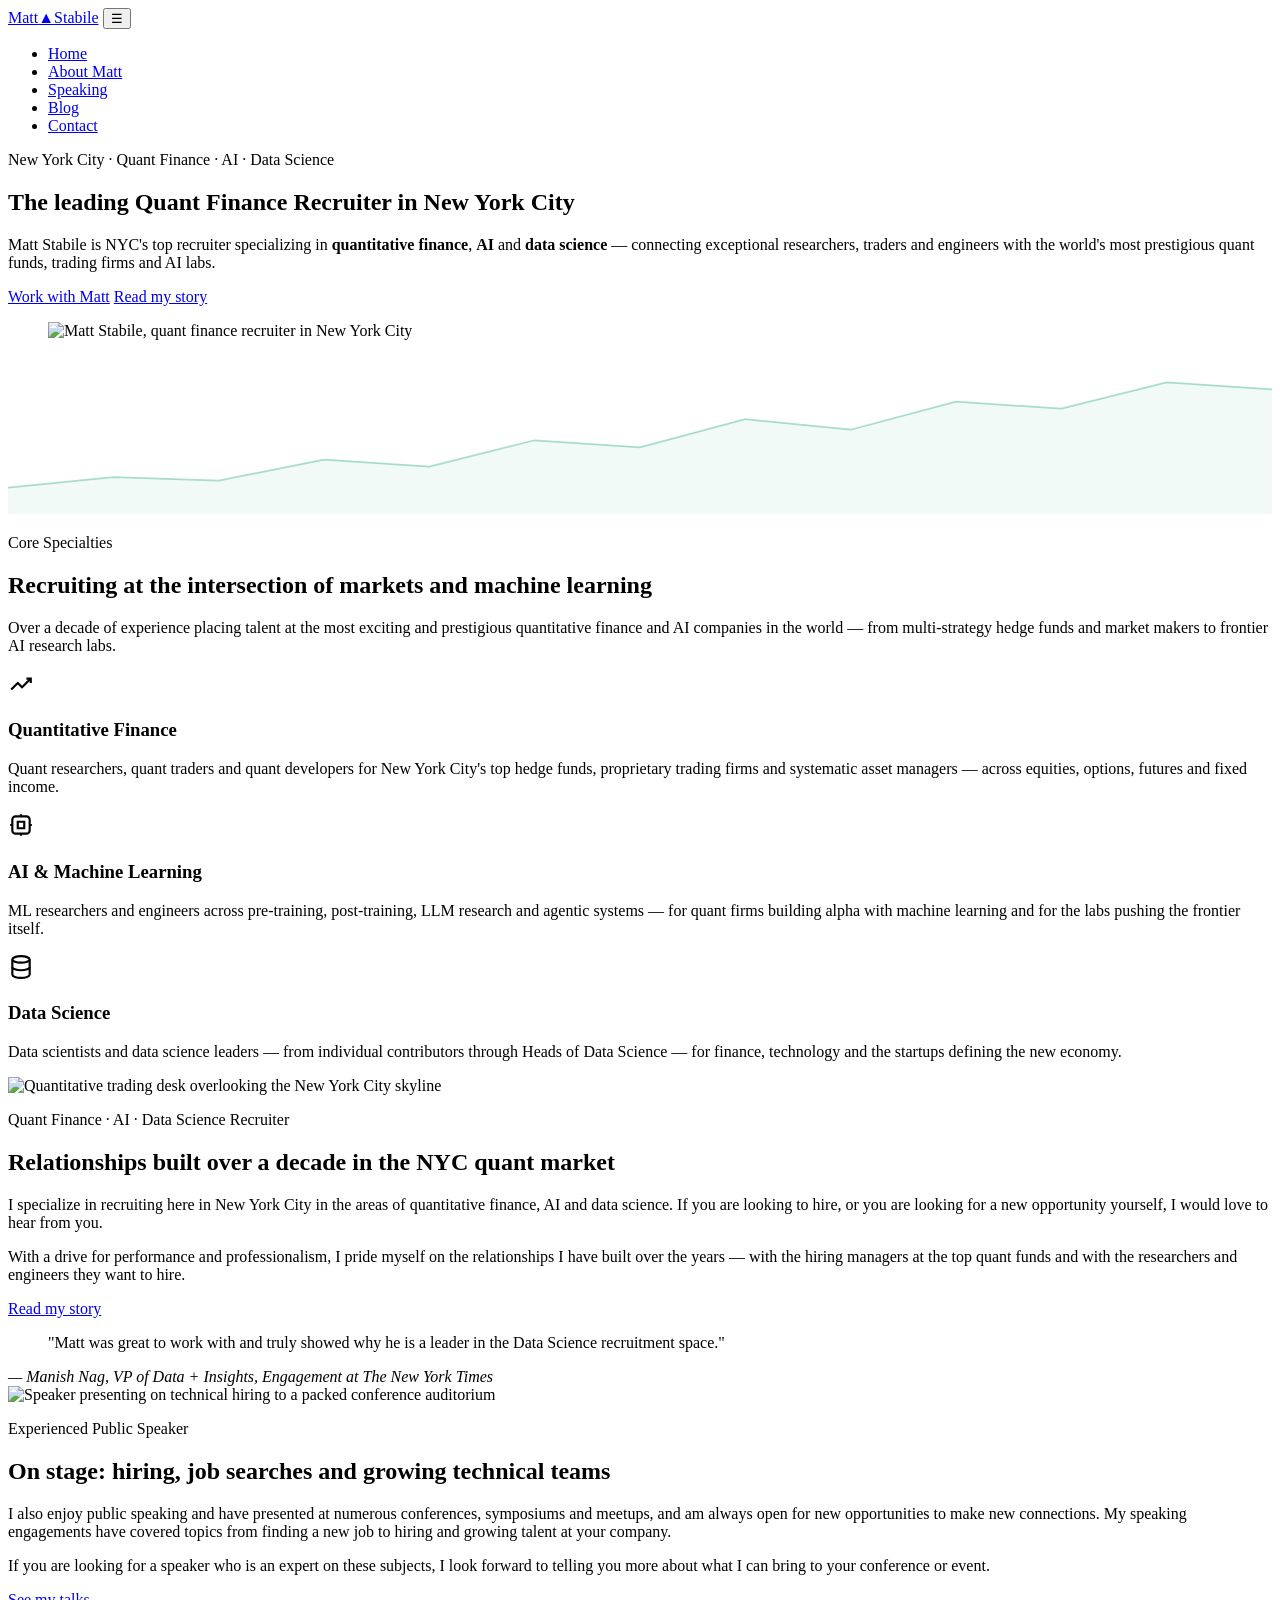
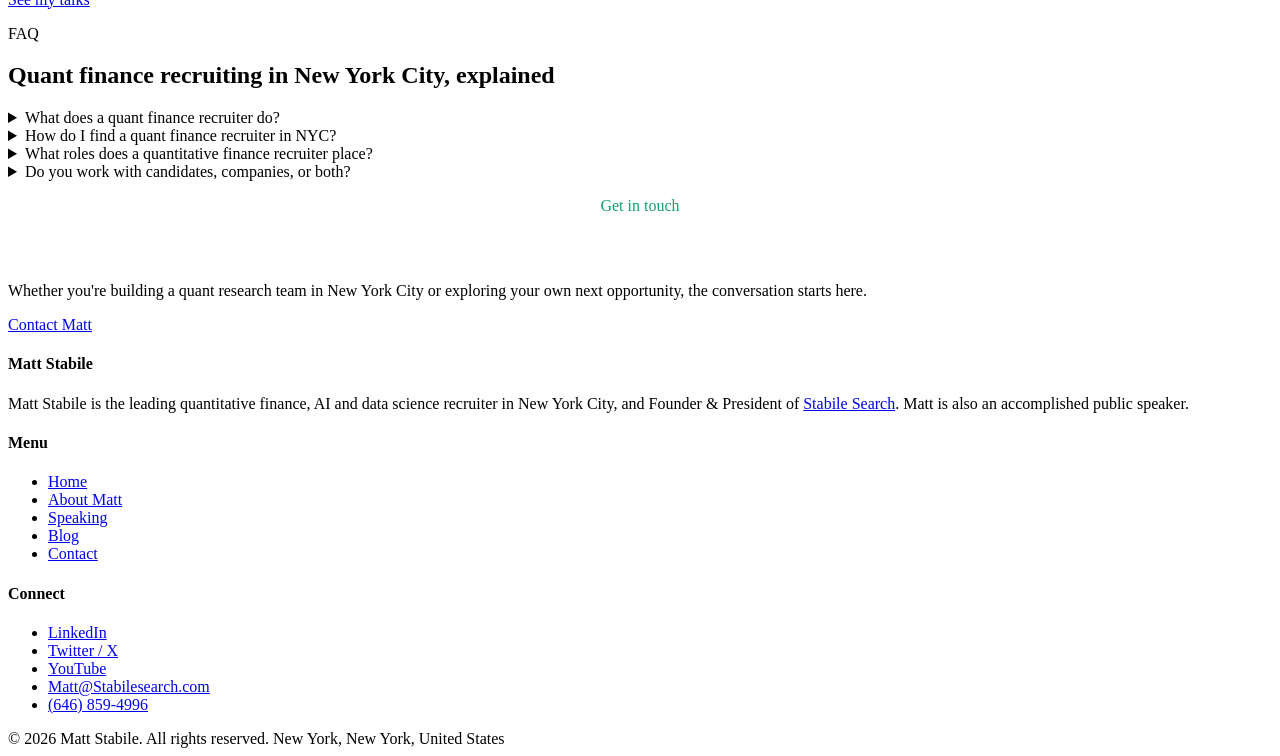
==== mattstabile-site-full_1/index.html @ 79f7623c "Add files via upload" ====
<!DOCTYPE html>
<html lang="en">
<head>
  <meta charset="UTF-8">
  <meta name="viewport" content="width=device-width, initial-scale=1">
  <title>Quant Finance Recruiter NYC | Matt Stabile — Quantitative Finance, AI &amp; Data Science Recruiting</title>
  <meta name="description" content="Matt Stabile is New York City's leading quant finance recruiter, placing quantitative researchers, traders, AI/ML researchers and data scientists at the top quant funds and trading firms in NYC.">
  <link rel="canonical" href="https://www.mattstabile.com/">

  <!-- Open Graph -->
  <meta property="og:type" content="website">
  <meta property="og:url" content="https://www.mattstabile.com/">
  <meta property="og:title" content="Quant Finance Recruiter NYC | Matt Stabile">
  <meta property="og:description" content="New York City's leading recruiter for Quantitative Finance, AI and Data Science. Founder of Stabile Search.">
  <meta property="og:image" content="https://www.mattstabile.com/images/nyc-quant-finance-recruiter-headshot.jpg">
  <meta property="og:site_name" content="Matt Stabile — Quant Finance Recruiter NYC">
  <meta name="twitter:card" content="summary_large_image">
  <meta name="twitter:title" content="Quant Finance Recruiter NYC | Matt Stabile">
  <meta name="twitter:description" content="New York City's leading recruiter for Quantitative Finance, AI and Data Science.">

  <!-- Fonts -->
  <link rel="preconnect" href="https://fonts.googleapis.com">
  <link rel="preconnect" href="https://fonts.gstatic.com" crossorigin>
  <link href="https://fonts.googleapis.com/css2?family=Space+Grotesk:wght@400;500;600;700&family=Inter:wght@400;500;600&family=IBM+Plex+Mono:wght@400;500;600&display=swap" rel="stylesheet">
  <link rel="stylesheet" href="/css/styles.css">

  <!-- Structured data -->
  <script type="application/ld+json">
  {
    "@context": "https://schema.org",
    "@graph": [
      {
        "@type": "Person",
        "@id": "https://www.mattstabile.com/#matt",
        "name": "Matt Stabile",
        "url": "https://www.mattstabile.com/",
        "image": "https://www.mattstabile.com/images/nyc-quant-finance-recruiter-headshot.jpg",
        "jobTitle": "Quantitative Finance, AI and Data Science Recruiter",
        "worksFor": {
          "@type": "Organization",
          "name": "Stabile Search",
          "url": "https://www.stabilesearch.com/"
        },
        "address": {
          "@type": "PostalAddress",
          "addressLocality": "New York",
          "addressRegion": "NY",
          "addressCountry": "US"
        },
        "email": "mailto:Matt@Stabilesearch.com",
        "telephone": "+1-646-859-4996",
        "sameAs": [
          "https://www.linkedin.com/in/mattstabile/",
          "https://twitter.com/MattStabile",
          "https://www.youtube.com/channel/UCa07s9wpaJpssXG7zZ10Rkg"
        ]
      },
      {
        "@type": "ProfessionalService",
        "@id": "https://www.mattstabile.com/#service",
        "name": "Matt Stabile — Quant Finance Recruiter NYC",
        "description": "Executive recruiting for quantitative finance, AI/ML research and data science roles in New York City.",
        "url": "https://www.mattstabile.com/",
        "founder": { "@id": "https://www.mattstabile.com/#matt" },
        "areaServed": {
          "@type": "City",
          "name": "New York City"
        },
        "address": {
          "@type": "PostalAddress",
          "addressLocality": "New York",
          "addressRegion": "NY",
          "addressCountry": "US"
        },
        "telephone": "+1-646-859-4996",
        "email": "Matt@Stabilesearch.com",
        "knowsAbout": ["Quantitative Finance Recruiting", "Quant Research", "Systematic Trading", "Machine Learning", "Artificial Intelligence", "Data Science", "LLM Research", "Executive Search"]
      },
      {
        "@type": "FAQPage",
        "mainEntity": [
          {
            "@type": "Question",
            "name": "What does a quant finance recruiter do?",
            "acceptedAnswer": {
              "@type": "Answer",
              "text": "A quant finance recruiter specializes in placing quantitative researchers, quant traders, quant developers and machine learning researchers at hedge funds, proprietary trading firms and asset managers. The role requires deep knowledge of how quant firms hire — from interview formats and compensation structures to non-compete dynamics and submission logistics — so both candidates and hiring managers can move quickly and confidently."
            }
          },
          {
            "@type": "Question",
            "name": "How do I find a quant finance recruiter in NYC?",
            "acceptedAnswer": {
              "@type": "Answer",
              "text": "Look for a recruiter with a long track record of placements at the major New York City quant funds and trading firms, direct relationships with the hiring managers themselves, and fluency in the technical work — quant research, systematic trading, machine learning and data science. Matt Stabile has spent over a decade recruiting exclusively in this space in New York City."
            }
          },
          {
            "@type": "Question",
            "name": "What roles does a quantitative finance recruiter place?",
            "acceptedAnswer": {
              "@type": "Answer",
              "text": "Typical placements include Quantitative Researcher, Quantitative Trader, Quantitative Developer, Machine Learning Researcher, LLM and post-training research roles, Data Scientist, and leadership positions such as Head of Quant Research or Head of Data Science. Firms range from the largest multi-strategy hedge funds and market makers to AI research labs and startups."
            }
          },
          {
            "@type": "Question",
            "name": "Do you work with candidates, companies, or both?",
            "acceptedAnswer": {
              "@type": "Answer",
              "text": "Both. Companies engage Matt to build pipelines for hard-to-fill quant, AI and data science roles in New York City. Candidates work with Matt confidentially to navigate the market, benchmark compensation, and get in front of the right teams at the right firms."
            }
          }
        ]
      }
    ]
  }
  </script>
</head>
<body>

  <header class="site-header">
    <div class="wrap nav">
      <a class="brand" href="/">Matt<span class="tick">▲</span>Stabile</a>
      <button class="nav-toggle" aria-label="Open menu" onclick="document.querySelector('.nav-links').classList.toggle('open')">☰</button>
      <ul class="nav-links">
        <li><a href="/" aria-current="page">Home</a></li>
        <li><a href="/about.html">About Matt</a></li>
        <li><a href="/speaking.html">Speaking</a></li>
        <li><a href="/blog/">Blog</a></li>
        <li><a class="btn btn-solid" href="/contact.html">Contact</a></li>
      </ul>
    </div>
  </header>

  <main>

    <!-- HERO -->
    <section class="hero">
      <div class="wrap hero-grid">
        <div>
          <p class="eyebrow">New York City · Quant Finance · AI · Data Science</p>
          <h1>The leading <span class="hl">Quant Finance Recruiter</span> in <strong>New York City</strong></h1>
          <p class="lede">Matt Stabile is NYC's top recruiter specializing in <strong>quantitative finance</strong>, <strong>AI</strong> and <strong>data science</strong> — connecting exceptional researchers, traders and engineers with the world's most prestigious quant funds, trading firms and AI labs.</p>
          <div class="hero-ctas">
            <a class="btn btn-solid" href="/contact.html">Work with Matt</a>
            <a class="btn" href="/about.html">Read my story</a>
          </div>
        </div>
        <figure class="hero-photo hero-photo-round">
          <img src="/images/nyc-quant-finance-recruiter-headshot.jpg" alt="Matt Stabile, quant finance recruiter in New York City" width="500" height="500" loading="eager">
        </figure>
      </div>
      <svg class="hero-chart" viewBox="0 0 1440 180" preserveAspectRatio="none" aria-hidden="true">
        <path d="M0,150 L120,138 L240,142 L360,118 L480,126 L600,96 L720,104 L840,72 L960,84 L1080,52 L1200,60 L1320,30 L1440,38" fill="none" stroke="#0fa36b" stroke-width="2" opacity="0.35"/>
        <path d="M0,150 L120,138 L240,142 L360,118 L480,126 L600,96 L720,104 L840,72 L960,84 L1080,52 L1200,60 L1320,30 L1440,38 L1440,180 L0,180 Z" fill="#0fa36b" opacity="0.05"/>
      </svg>
    </section>

    <!-- CORE SPECIALTIES -->
    <section class="section">
      <div class="wrap">
        <p class="eyebrow">Core Specialties</p>
        <h2 class="section-title">Recruiting at the intersection of markets and machine learning</h2>
        <p class="section-intro">Over a decade of experience placing talent at the most exciting and prestigious quantitative finance and AI companies in the world — from multi-strategy hedge funds and market makers to frontier AI research labs.</p>
        <div class="cards">
          <article class="card">
            <div class="icon" aria-hidden="true">
              <svg width="26" height="26" viewBox="0 0 24 24" fill="none" stroke="currentColor" stroke-width="2"><path d="M3 17l6-6 4 4 8-8"/><path d="M17 7h4v4"/></svg>
            </div>
            <h3>Quantitative Finance</h3>
            <p>Quant researchers, quant traders and quant developers for New York City's top hedge funds, proprietary trading firms and systematic asset managers — across equities, options, futures and fixed income.</p>
          </article>
          <article class="card">
            <div class="icon" aria-hidden="true">
              <svg width="26" height="26" viewBox="0 0 24 24" fill="none" stroke="currentColor" stroke-width="2"><rect x="4" y="4" width="16" height="16" rx="3"/><path d="M9 9h6v6H9z"/><path d="M12 2v2M12 20v2M2 12h2M20 12h2"/></svg>
            </div>
            <h3>AI &amp; Machine Learning</h3>
            <p>ML researchers and engineers across pre-training, post-training, LLM research and agentic systems — for quant firms building alpha with machine learning and for the labs pushing the frontier itself.</p>
          </article>
          <article class="card">
            <div class="icon" aria-hidden="true">
              <svg width="26" height="26" viewBox="0 0 24 24" fill="none" stroke="currentColor" stroke-width="2"><ellipse cx="12" cy="5" rx="8" ry="3"/><path d="M4 5v14c0 1.7 3.6 3 8 3s8-1.3 8-3V5"/><path d="M4 12c0 1.7 3.6 3 8 3s8-1.3 8-3"/></svg>
            </div>
            <h3>Data Science</h3>
            <p>Data scientists and data science leaders — from individual contributors through Heads of Data Science — for finance, technology and the startups defining the new economy.</p>
          </article>
        </div>
      </div>
    </section>

    <!-- ABOUT SPLIT -->
    <section class="section section-steel">
      <div class="wrap split">
        <div class="split-media">
          <img src="/images/nyc-quant-finance-recruiter-office.jpg" alt="Quantitative trading desk overlooking the New York City skyline" width="1406" height="1406" loading="lazy">
        </div>
        <div>
          <p class="eyebrow">Quant Finance · AI · Data Science Recruiter</p>
          <h2 class="section-title">Relationships built over a decade in the NYC quant market</h2>
          <p>I specialize in recruiting here in New York City in the areas of quantitative finance, AI and data science. If you are looking to hire, or you are looking for a new opportunity yourself, I would love to hear from you.</p>
          <p>With a drive for performance and professionalism, I pride myself on the relationships I have built over the years — with the hiring managers at the top quant funds and with the researchers and engineers they want to hire.</p>
          <a class="btn" href="/about.html">Read my story</a>
        </div>
      </div>
    </section>

    <!-- QUOTE -->
    <section class="section section-ink">
      <div class="wrap quote">
        <blockquote>"Matt was great to work with and truly showed why he is a leader in the Data Science recruitment space."</blockquote>
        <cite>— Manish Nag, VP of Data + Insights, Engagement at The New York Times</cite>
      </div>
    </section>

    <!-- SPEAKING SPLIT -->
    <section class="section">
      <div class="wrap split reverse">
        <div class="split-media">
          <img src="/images/nyc-quant-finance-recruiter-speaking.jpg" alt="Speaker presenting on technical hiring to a packed conference auditorium" width="1667" height="1667" loading="lazy">
        </div>
        <div>
          <p class="eyebrow">Experienced Public Speaker</p>
          <h2 class="section-title">On stage: hiring, job searches and growing technical teams</h2>
          <p>I also enjoy public speaking and have presented at numerous conferences, symposiums and meetups, and am always open for new opportunities to make new connections. My speaking engagements have covered topics from finding a new job to hiring and growing talent at your company.</p>
          <p>If you are looking for a speaker who is an expert on these subjects, I look forward to telling you more about what I can bring to your conference or event.</p>
          <a class="btn" href="/speaking.html">See my talks</a>
        </div>
      </div>
    </section>

    <!-- FAQ -->
    <section class="section section-steel" id="faq">
      <div class="wrap">
        <p class="eyebrow">FAQ</p>
        <h2 class="section-title">Quant finance recruiting in New York City, explained</h2>
        <div class="faq">
          <details>
            <summary>What does a quant finance recruiter do?</summary>
            <p>A quant finance recruiter specializes in placing quantitative researchers, quant traders, quant developers and machine learning researchers at hedge funds, proprietary trading firms and asset managers. The role requires deep knowledge of how quant firms hire — from interview formats and compensation structures to non-compete dynamics and submission logistics — so both candidates and hiring managers can move quickly and confidently.</p>
          </details>
          <details>
            <summary>How do I find a quant finance recruiter in NYC?</summary>
            <p>Look for a recruiter with a long track record of placements at the major New York City quant funds and trading firms, direct relationships with the hiring managers themselves, and real fluency in the technical work — quant research, systematic trading, machine learning and data science. I have spent over a decade recruiting exclusively in this space here in New York City.</p>
          </details>
          <details>
            <summary>What roles does a quantitative finance recruiter place?</summary>
            <p>Typical placements include Quantitative Researcher, Quantitative Trader, Quantitative Developer, Machine Learning Researcher, LLM and post-training research roles, Data Scientist, and leadership positions such as Head of Quant Research or Head of Data Science. Firms range from the largest multi-strategy hedge funds and market makers to AI research labs and startups.</p>
          </details>
          <details>
            <summary>Do you work with candidates, companies, or both?</summary>
            <p>Both. Companies engage me to build pipelines for hard-to-fill quant, AI and data science roles in New York City. Candidates work with me confidentially to navigate the market, benchmark compensation, and get in front of the right teams at the right firms.</p>
          </details>
        </div>
      </div>
    </section>

    <!-- CTA -->
    <section class="section section-ink cta-band">
      <div class="wrap">
        <p class="eyebrow" style="color:#0fa36b; justify-content:center; display:flex;">Get in touch</p>
        <h2 class="section-title" style="color:#fff;">Hiring quant talent — or ready for your next move?</h2>
        <p>Whether you're building a quant research team in New York City or exploring your own next opportunity, the conversation starts here.</p>
        <a class="btn btn-light" href="/contact.html">Contact Matt</a>
      </div>
    </section>

  </main>

  <footer class="site-footer">
    <div class="wrap">
      <div class="footer-grid">
        <div>
          <h4>Matt Stabile</h4>
          <p>Matt Stabile is the leading quantitative finance, AI and data science recruiter in New York City, and Founder &amp; President of <a href="https://www.stabilesearch.com/">Stabile Search</a>. Matt is also an accomplished public speaker.</p>
        </div>
        <div>
          <h4>Menu</h4>
          <ul>
            <li><a href="/">Home</a></li>
            <li><a href="/about.html">About Matt</a></li>
            <li><a href="/speaking.html">Speaking</a></li>
            <li><a href="/blog/">Blog</a></li>
            <li><a href="/contact.html">Contact</a></li>
          </ul>
        </div>
        <div>
          <h4>Connect</h4>
          <ul>
            <li><a href="https://www.linkedin.com/in/mattstabile/" rel="me">LinkedIn</a></li>
            <li><a href="https://twitter.com/MattStabile" rel="me">Twitter / X</a></li>
            <li><a href="https://www.youtube.com/channel/UCa07s9wpaJpssXG7zZ10Rkg" rel="me">YouTube</a></li>
            <li><a href="mailto:Matt@Stabilesearch.com">Matt@Stabilesearch.com</a></li>
            <li><a href="tel:+16468594996">(646) 859-4996</a></li>
          </ul>
        </div>
      </div>
      <div class="footer-bottom">
        <span>© 2026 Matt Stabile. All rights reserved.</span>
        <span>New York, New York, United States</span>
      </div>
    </div>
  </footer>

</body>
</html>
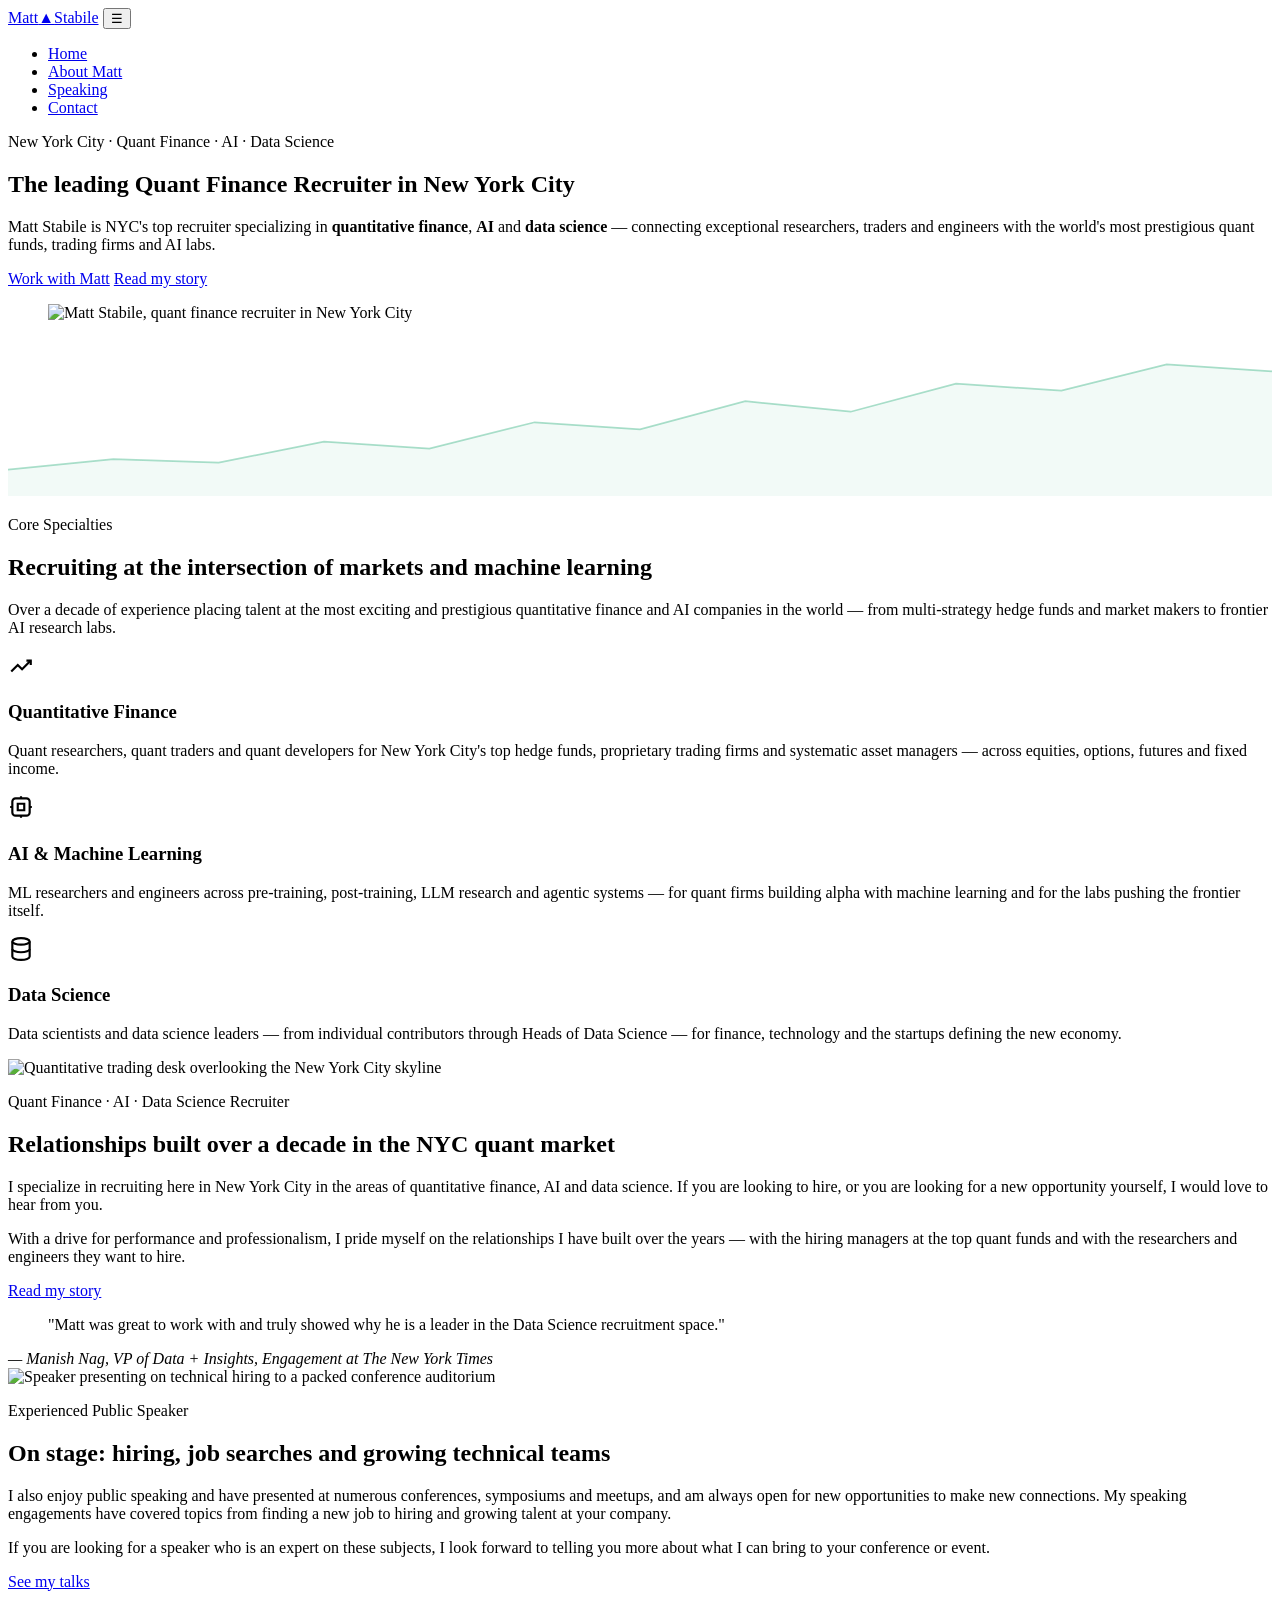
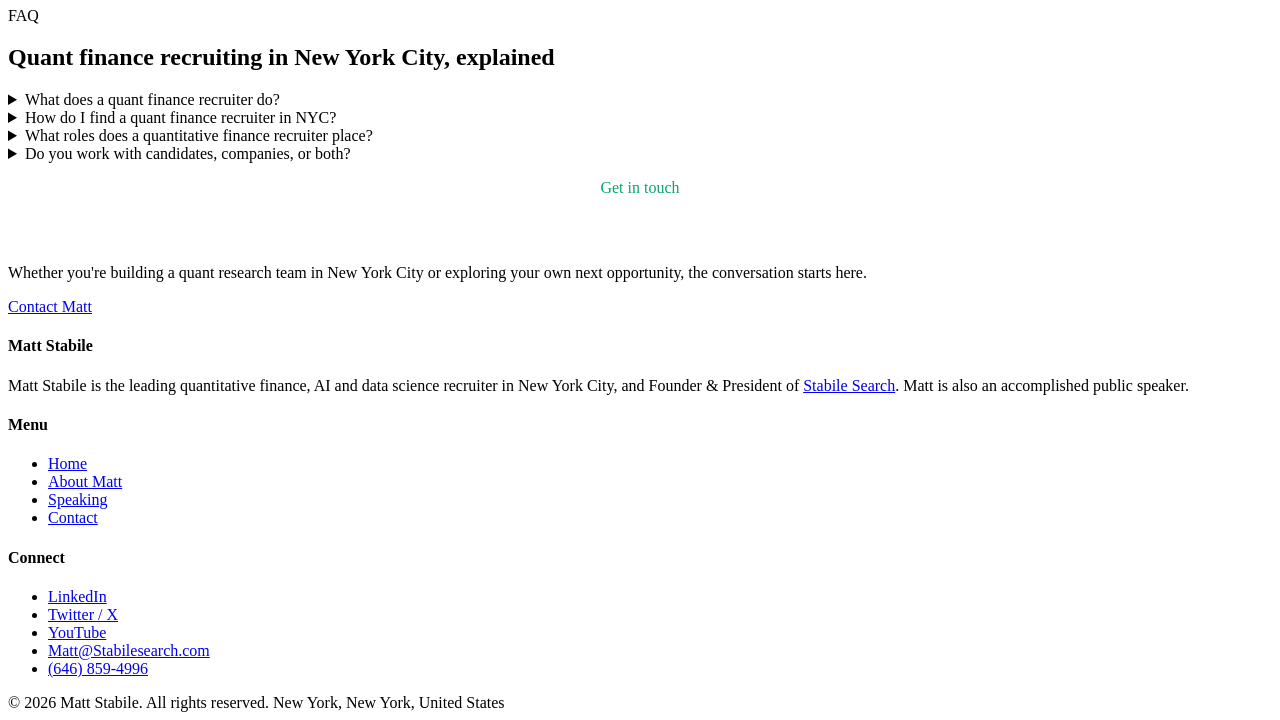
==== commit 8536289d: "Remove Blog links from nav and footer" ====
--- a/mattstabile-site-full_1/index.html
+++ b/mattstabile-site-full_1/index.html
@@ -127,7 +127,6 @@
         <li><a href="/" aria-current="page">Home</a></li>
         <li><a href="/about.html">About Matt</a></li>
         <li><a href="/speaking.html">Speaking</a></li>
-        <li><a href="/blog/">Blog</a></li>
         <li><a class="btn btn-solid" href="/contact.html">Contact</a></li>
       </ul>
     </div>
@@ -280,7 +279,6 @@
             <li><a href="/">Home</a></li>
             <li><a href="/about.html">About Matt</a></li>
             <li><a href="/speaking.html">Speaking</a></li>
-            <li><a href="/blog/">Blog</a></li>
             <li><a href="/contact.html">Contact</a></li>
           </ul>
         </div>
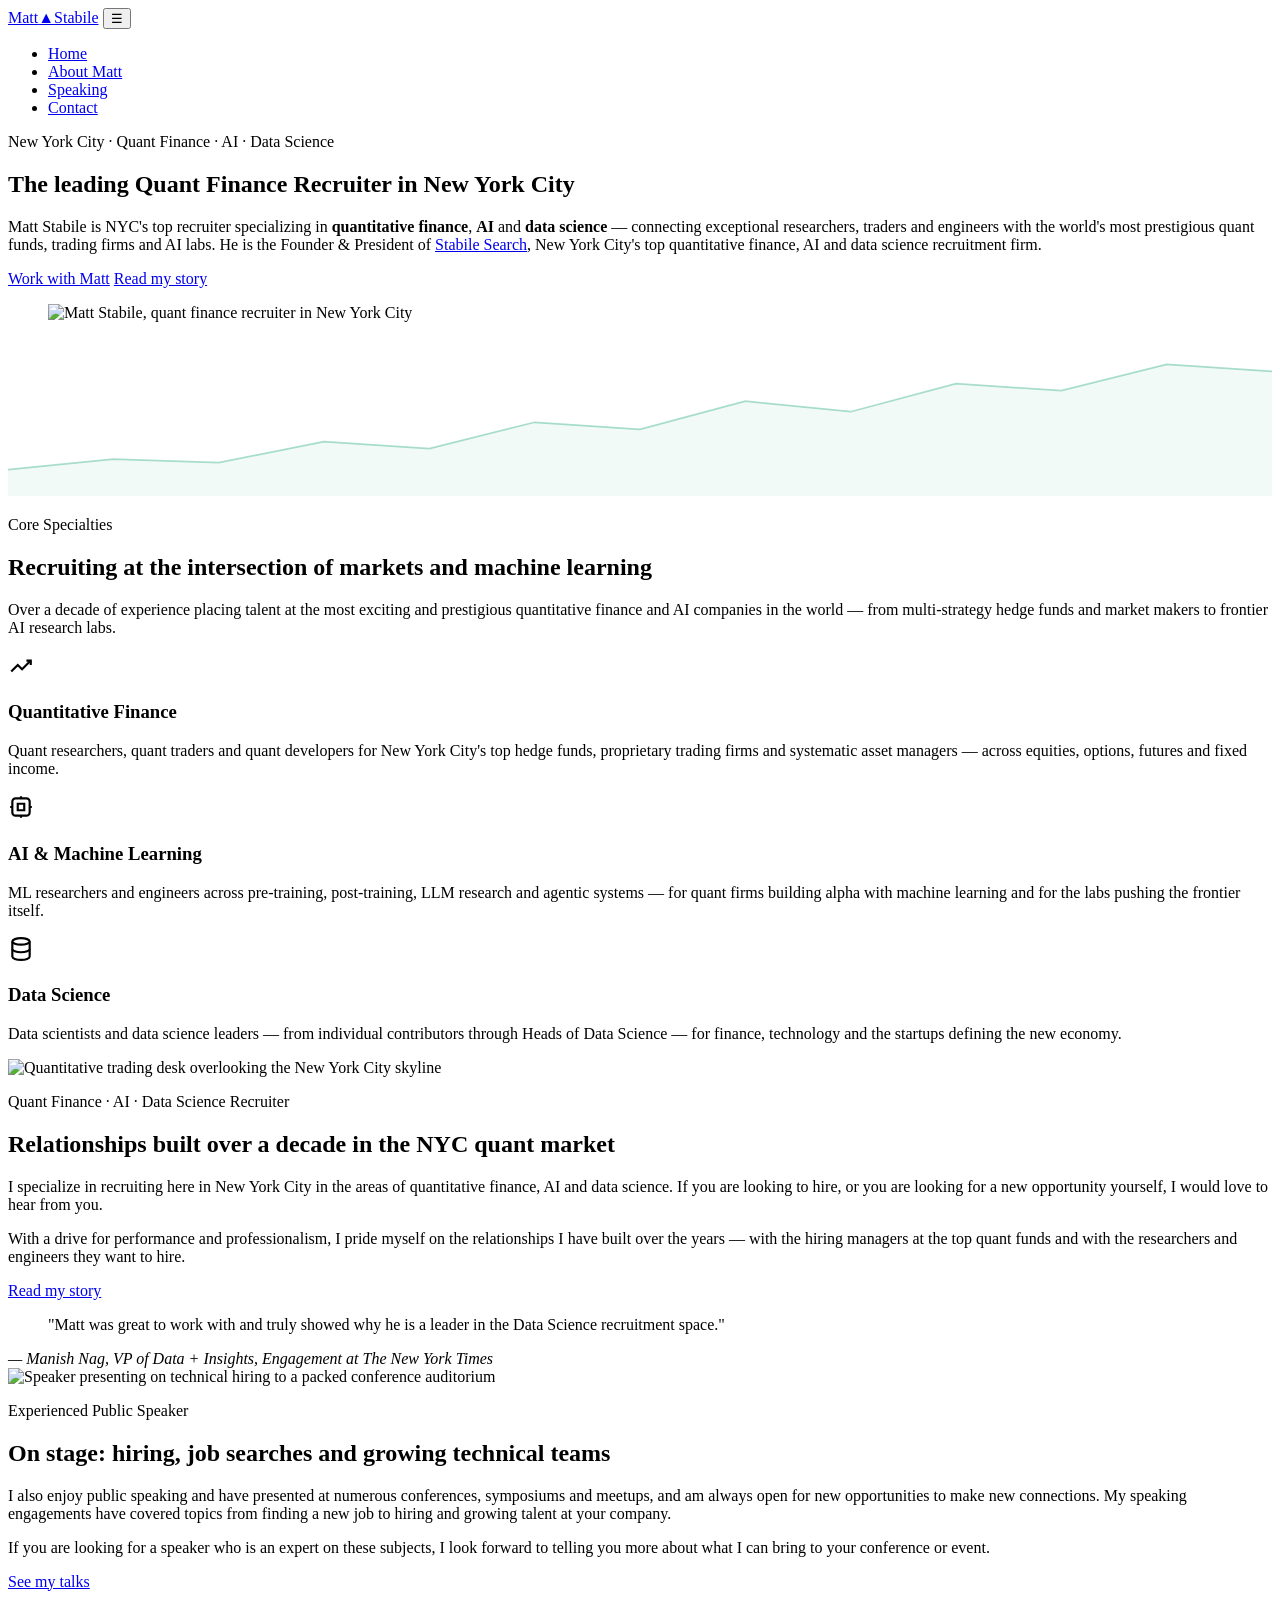
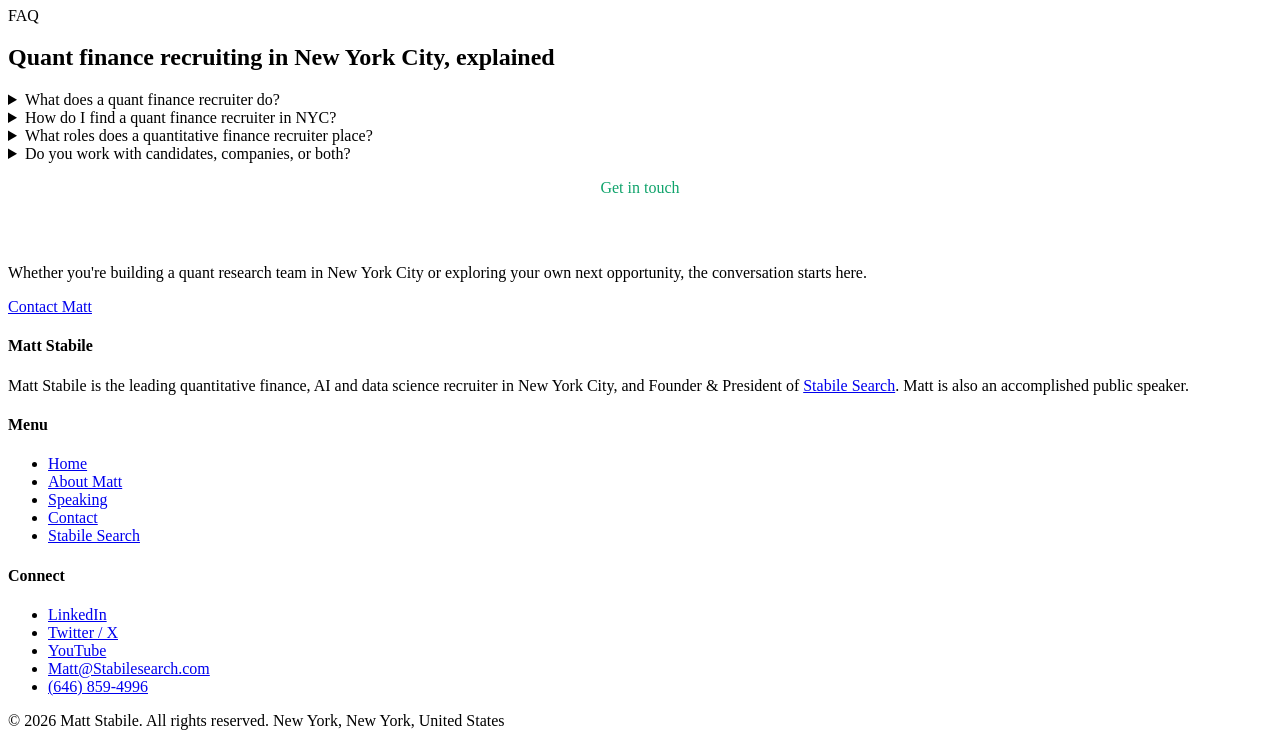
==== commit 017e97a6: "Add Stabile Search links: contact list, footer menu, home and about copy" ====
--- a/mattstabile-site-full_1/index.html
+++ b/mattstabile-site-full_1/index.html
@@ -140,7 +140,7 @@
         <div>
           <p class="eyebrow">New York City · Quant Finance · AI · Data Science</p>
           <h1>The leading <span class="hl">Quant Finance Recruiter</span> in <strong>New York City</strong></h1>
-          <p class="lede">Matt Stabile is NYC's top recruiter specializing in <strong>quantitative finance</strong>, <strong>AI</strong> and <strong>data science</strong> — connecting exceptional researchers, traders and engineers with the world's most prestigious quant funds, trading firms and AI labs.</p>
+          <p class="lede">Matt Stabile is NYC's top recruiter specializing in <strong>quantitative finance</strong>, <strong>AI</strong> and <strong>data science</strong> — connecting exceptional researchers, traders and engineers with the world's most prestigious quant funds, trading firms and AI labs. He is the Founder &amp; President of <a href="https://www.stabilesearch.com/">Stabile Search</a>, New York City's top quantitative finance, AI and data science recruitment firm.</p>
           <div class="hero-ctas">
             <a class="btn btn-solid" href="/contact.html">Work with Matt</a>
             <a class="btn" href="/about.html">Read my story</a>
@@ -280,6 +280,7 @@
             <li><a href="/about.html">About Matt</a></li>
             <li><a href="/speaking.html">Speaking</a></li>
             <li><a href="/contact.html">Contact</a></li>
+            <li><a href="https://www.stabilesearch.com/">Stabile Search</a></li>
           </ul>
         </div>
         <div>
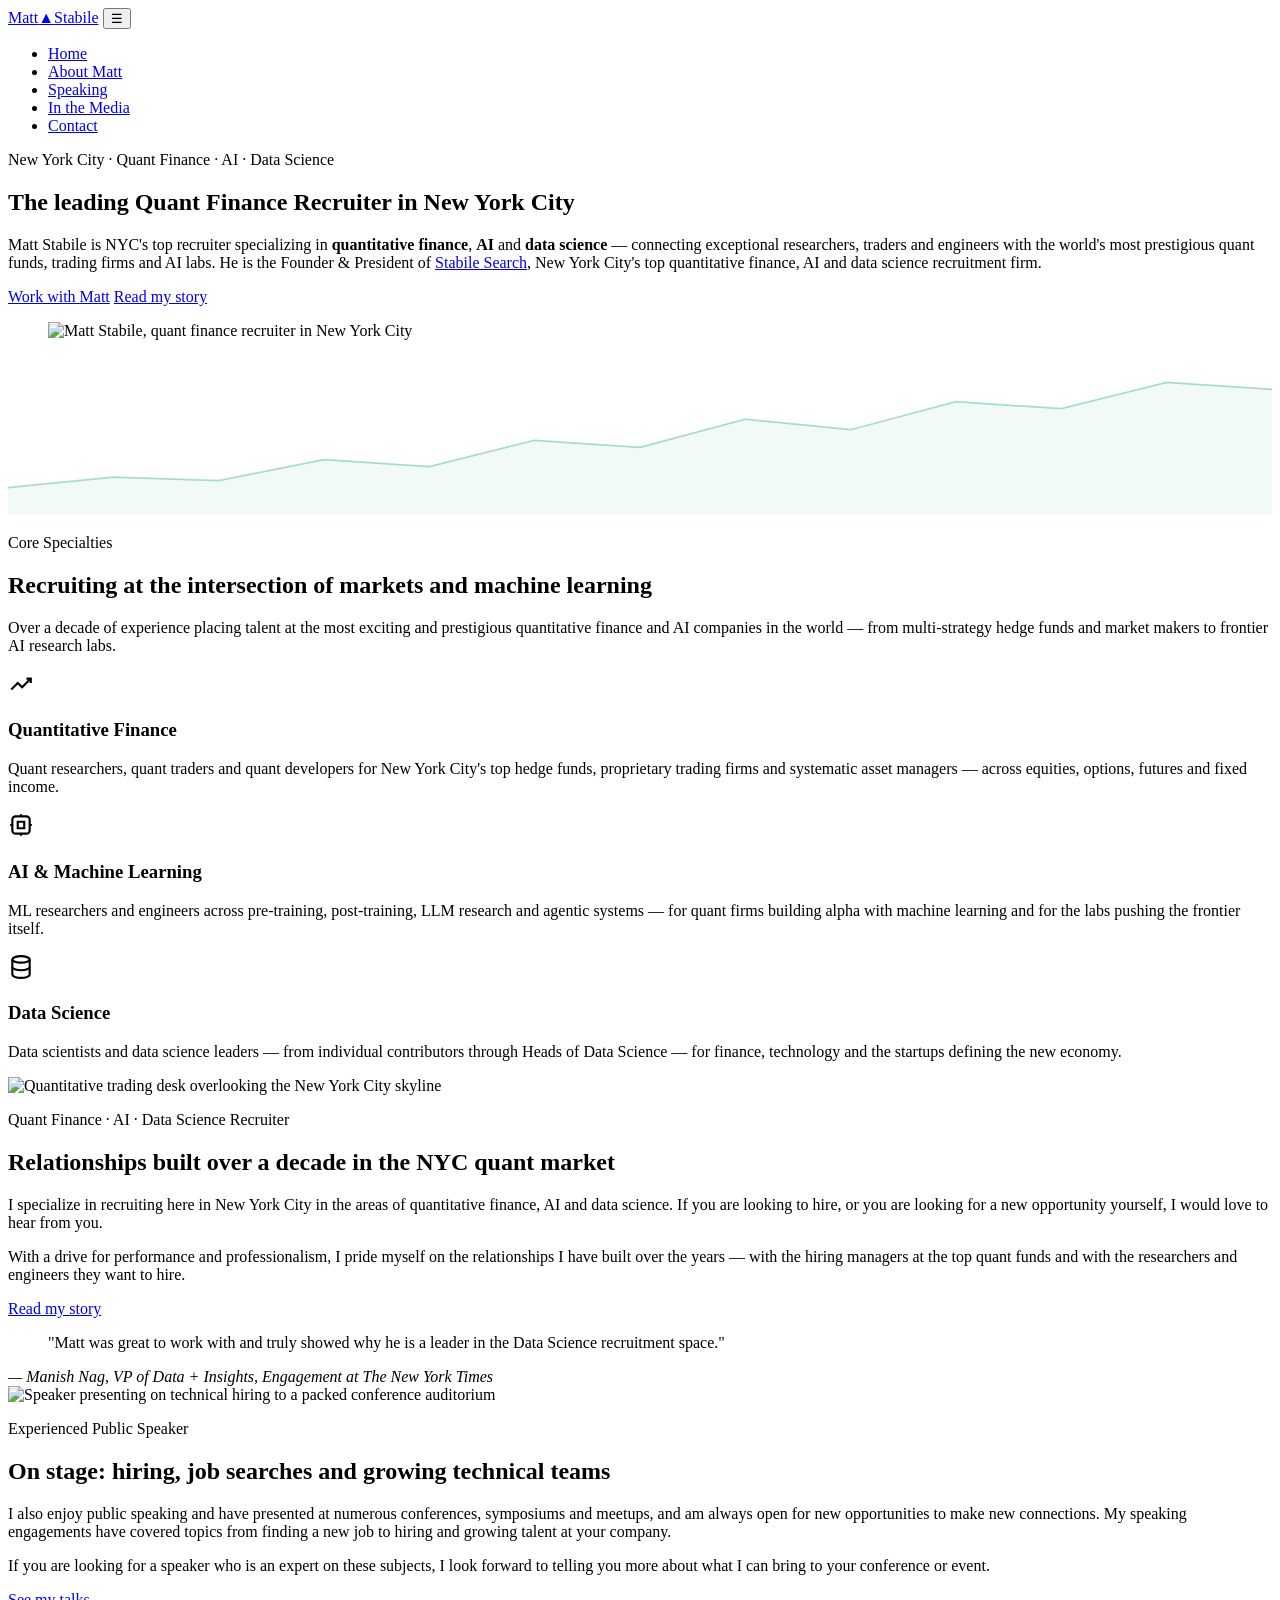
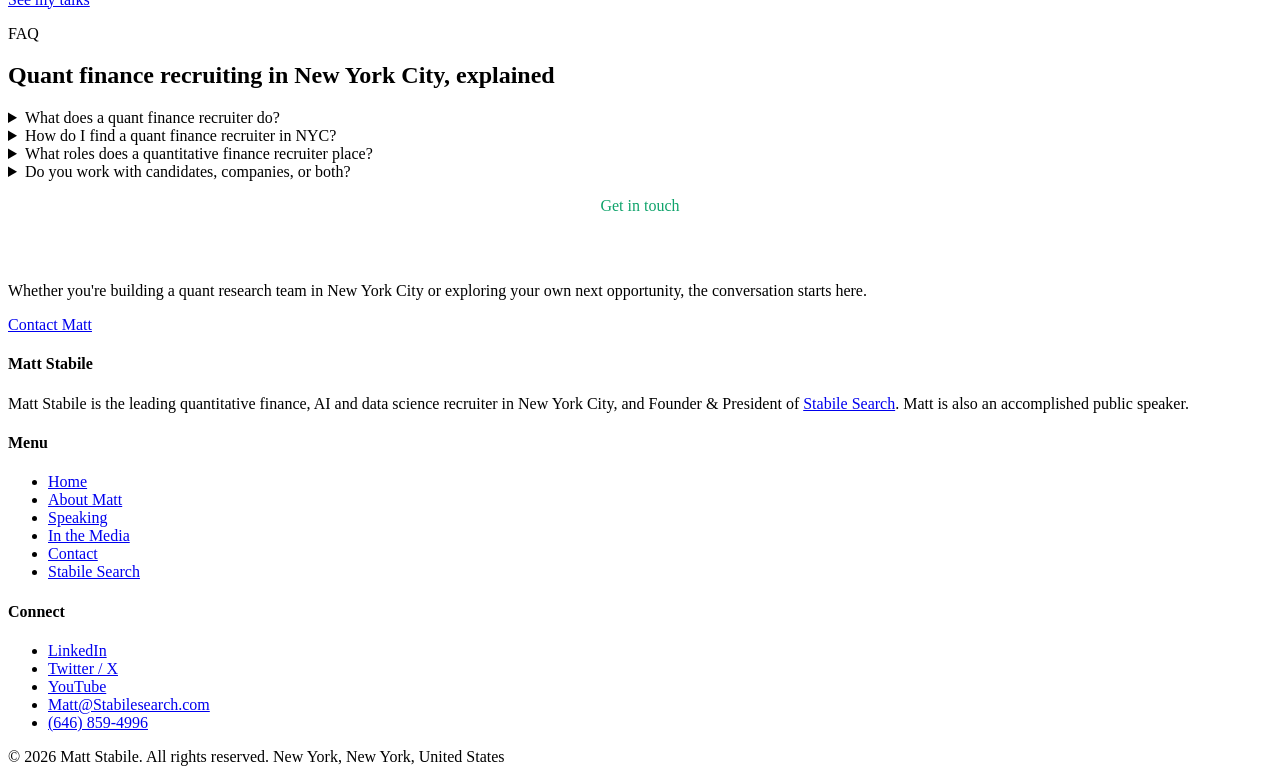
==== commit bfbd7bcd: "Add "In the Media" link to nav and footer on home and about pages" ====
--- a/mattstabile-site-full_1/index.html
+++ b/mattstabile-site-full_1/index.html
@@ -127,6 +127,7 @@
         <li><a href="/" aria-current="page">Home</a></li>
         <li><a href="/about.html">About Matt</a></li>
         <li><a href="/speaking.html">Speaking</a></li>
+        <li><a href="/media.html">In the Media</a></li>
         <li><a class="btn btn-solid" href="/contact.html">Contact</a></li>
       </ul>
     </div>
@@ -279,6 +280,7 @@
             <li><a href="/">Home</a></li>
             <li><a href="/about.html">About Matt</a></li>
             <li><a href="/speaking.html">Speaking</a></li>
+            <li><a href="/media.html">In the Media</a></li>
             <li><a href="/contact.html">Contact</a></li>
             <li><a href="https://www.stabilesearch.com/">Stabile Search</a></li>
           </ul>
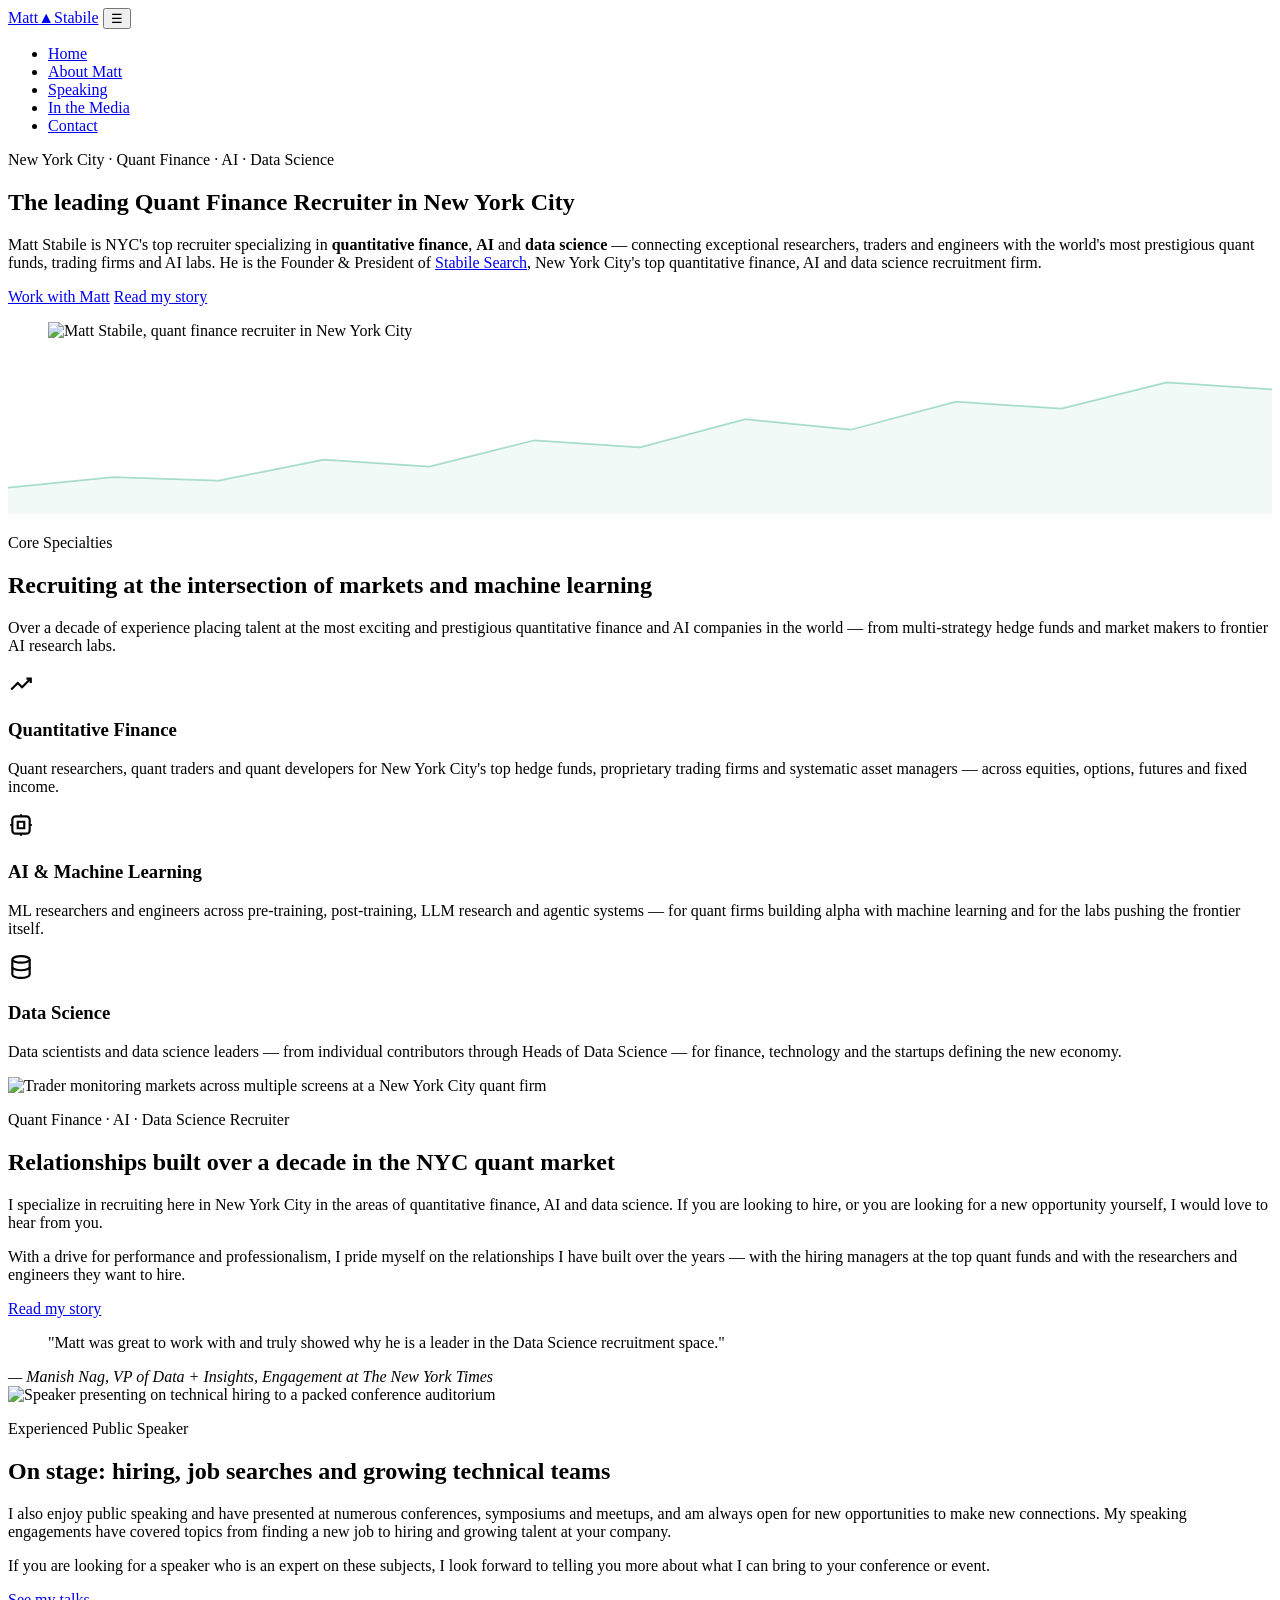
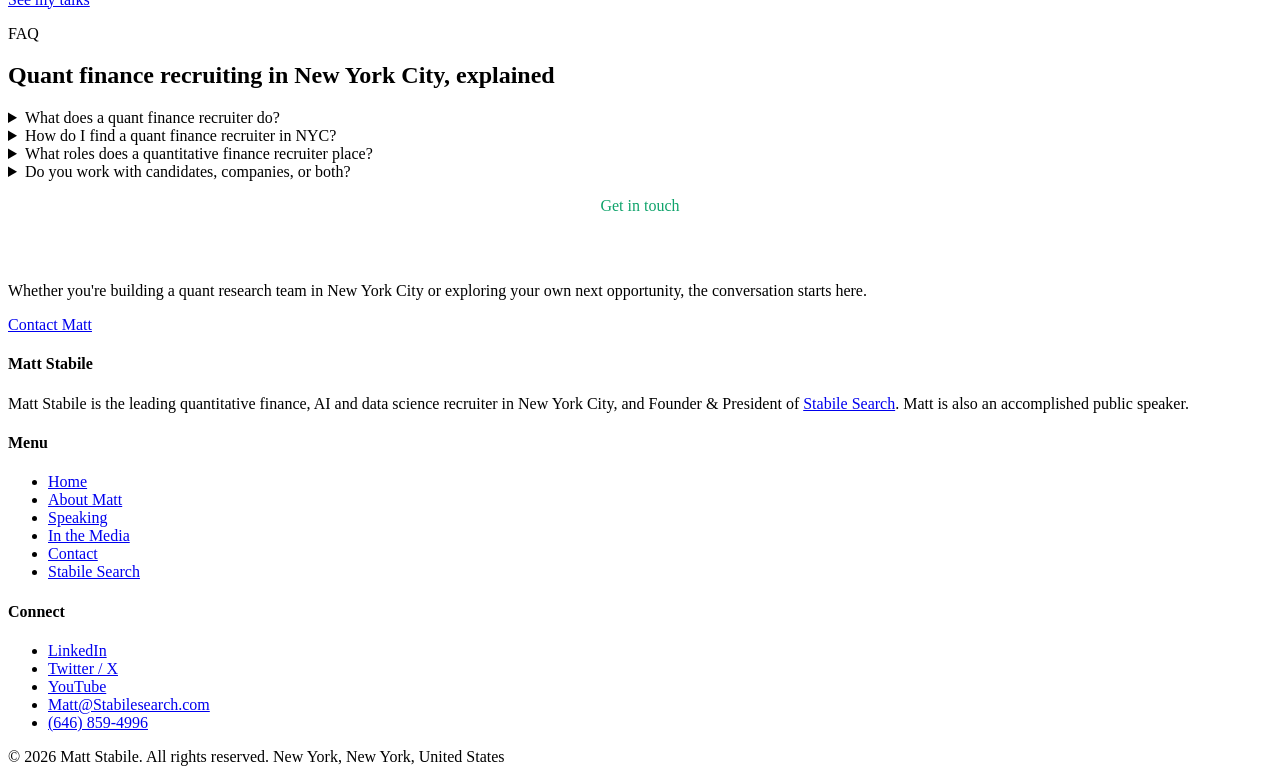
==== commit a0778478: "Replace office image with trading-screens photo in NYC quant market section" ====
--- a/mattstabile-site-full_1/index.html
+++ b/mattstabile-site-full_1/index.html
@@ -193,7 +193,7 @@
     <section class="section section-steel">
       <div class="wrap split">
         <div class="split-media">
-          <img src="/images/nyc-quant-finance-recruiter-office.jpg" alt="Quantitative trading desk overlooking the New York City skyline" width="1406" height="1406" loading="lazy">
+          <img src="/images/nyc-quant-finance-recruiter-trading-screens.jpg" alt="Trader monitoring markets across multiple screens at a New York City quant firm" width="843" height="843" loading="lazy">
         </div>
         <div>
           <p class="eyebrow">Quant Finance · AI · Data Science Recruiter</p>
